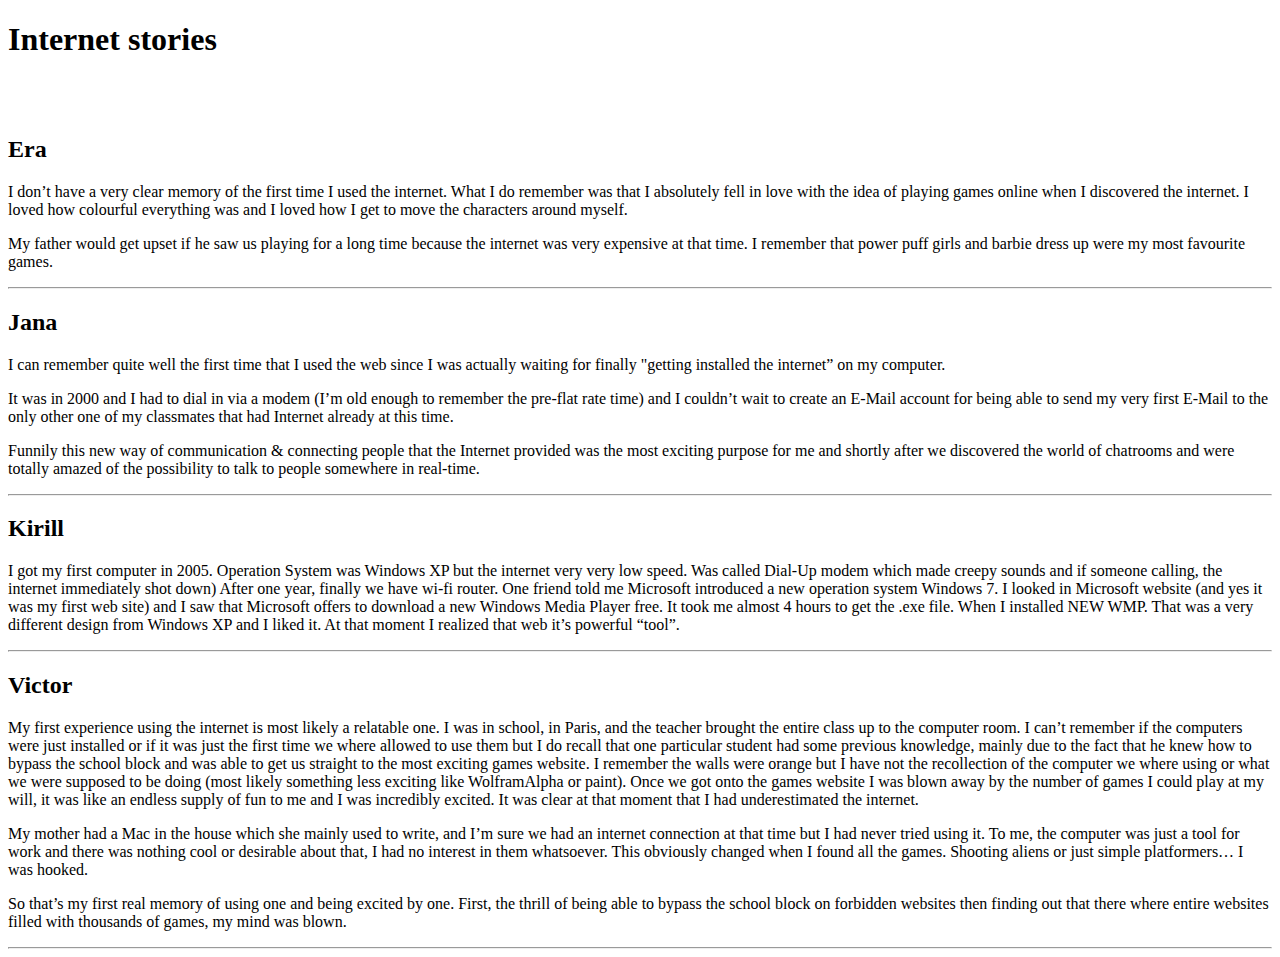
==== Asignment 2.html @ f5e792e7 "Create Asignment 2.html" ====
<!DOCTYPE html>
<html>
  <head>
    <title>Experience the internet</title>
  </head>
  <body>
    
    <h1>Internet stories</h1>
    <br>
    <br>

    <h2>Era</h2>
    <p>
      I don’t have a very clear memory of the first time I used the internet. What I do remember was 
      that I absolutely fell in love with the idea of playing games online when I discovered the internet. I loved how colourful everything was and I loved how I get to move the characters around myself.
    </p>  
    <p>
      My father would get upset if he saw us playing for a long time because the internet was very expensive at that time. I remember that power puff girls and barbie dress up were my most favourite games.
    </p>
    <hr>
    <h2>Jana</h2>
    <p>
      I can remember quite well the first time that I used the web since I was actually waiting for finally "getting installed the internet” on my computer.
    </p>
    <p>
       It was in 2000 and I had to dial in via a modem (I’m old enough to remember the pre-flat rate time) and I couldn’t wait to create an E-Mail account for being able to send my very first E-Mail to the only other one of my classmates that had Internet already at this time.
    </p>
    <p>
      Funnily this new way of communication & connecting people that the Internet provided was the most exciting purpose for me and shortly after we discovered the world of chatrooms and were totally amazed of the possibility to talk to people somewhere in real-time.
    </p>
    <hr>
    <h2>Kirill</h2>
    <p>
        I got my first computer in 2005. Operation System was Windows XP but the internet very very low speed. Was called Dial-Up modem which made creepy sounds and if someone calling, the internet immediately shot down) After one year, finally we have wi-fi router.  One friend told me Microsoft introduced a new operation system Windows 7.  I looked in Microsoft website (and yes it was my first web site) and I saw that Microsoft offers to download a new Windows Media Player free. It took me almost 4 hours to get the .exe file. When I installed NEW WMP. That was a very different design from Windows XP and I liked it. At that moment I realized that web it’s powerful “tool”.
    </p>
    <hr>
    <h2>Victor</h2>
    <p>
      My first experience using the internet is most likely a relatable one. I was in school, in Paris, and the teacher brought the entire class up to the computer room. I can’t remember if the computers were just installed or if it was just the first time we where allowed to use them but I do recall that one particular student had some previous knowledge, mainly due to the fact that he knew how to bypass the school block and was able to get us straight to the most exciting games website. I remember the walls were orange but I have not the recollection of the computer we where using or what we were supposed to be doing (most likely something less exciting like WolframAlpha or paint). Once we got onto the games website I was blown away by the number of games I could play at my will,  it was like an endless supply of fun to me and I was incredibly excited. It was clear at that moment that I had underestimated the internet.      
    </p>
    <p>
        My mother had a Mac in the house which she mainly used to write, and I’m sure we had an internet connection at that time but I had never tried using it. To me, the computer was just a tool for work and there was nothing cool or desirable about that, I had no interest in them whatsoever. This obviously changed when I found all the games. Shooting aliens or just simple platformers… I was hooked.      </p>
    <p>
        So that’s my first real memory of using one and being excited by one. First, the thrill of being able to bypass the school block on forbidden websites then finding out that there where entire websites filled with thousands of games, my mind was blown.
    </p>
    <hr>
  </body>
</html>
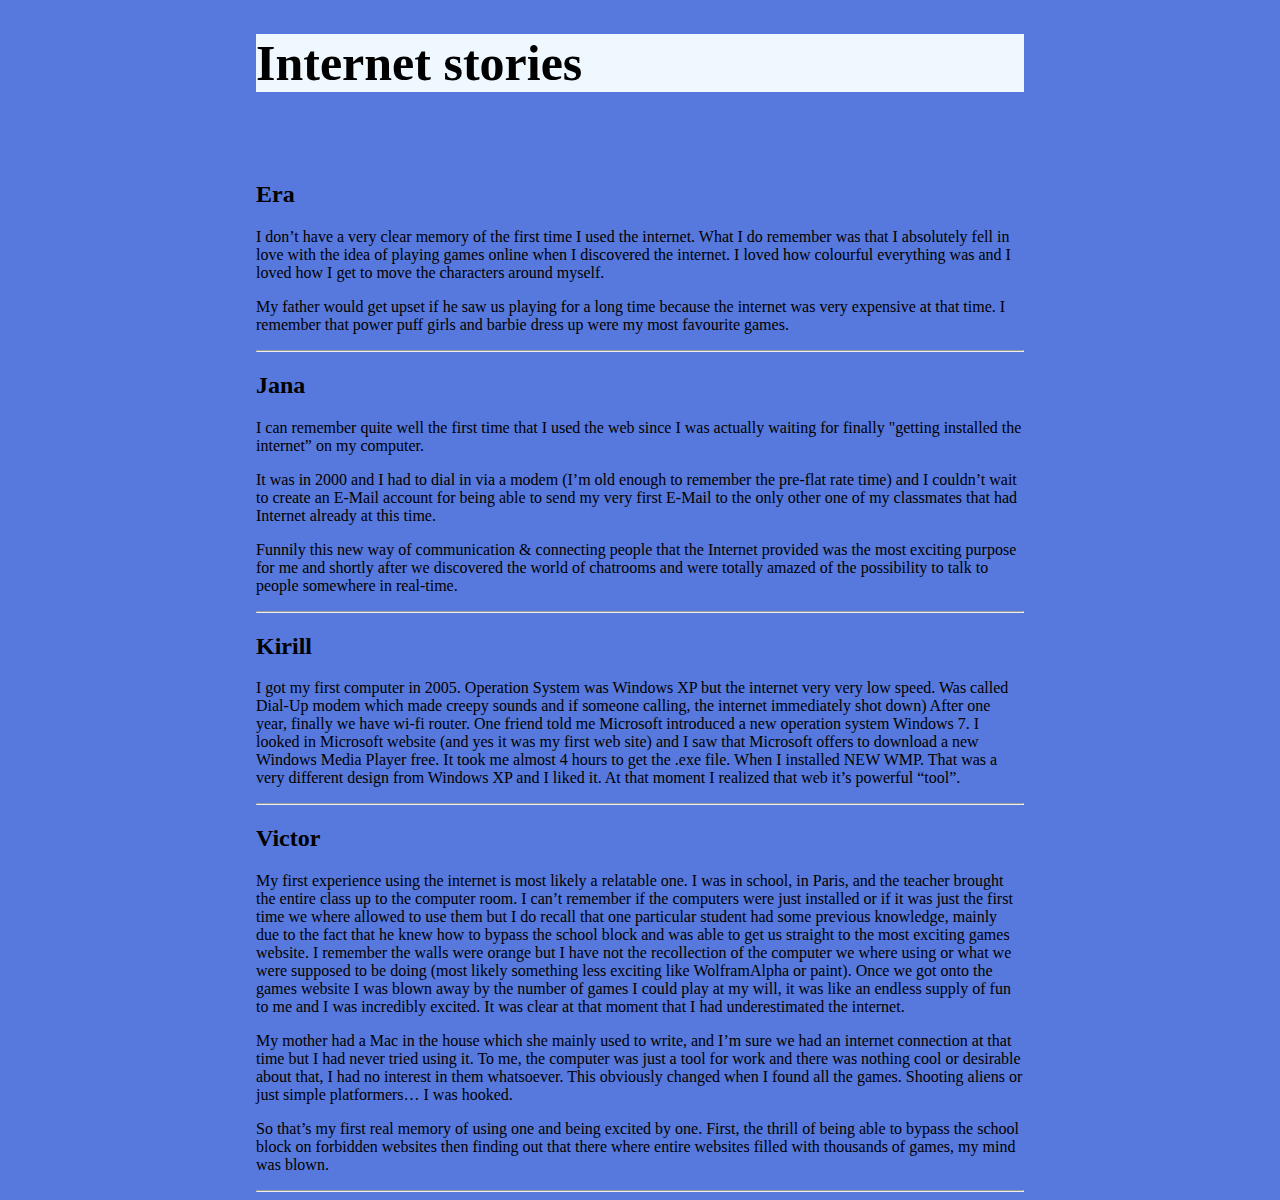
==== commit 6770d5ed: "style" ====
--- a/Asignment 2.html
+++ b/Asignment 2.html
@@ -2,6 +2,7 @@
 <html>
   <head>
     <title>Experience the internet</title>
+    <link rel="stylesheet" type="text/css" href="stylesheet.css">
   </head>
   <body>
     
--- a/stylesheet.css
+++ b/stylesheet.css
@@ -0,0 +1,12 @@
+body{
+    background-color: rgb(87, 121, 221);
+    margin-left: 20%;
+    margin-right: 20%;
+}
+
+h1{
+    background-color: aliceblue;
+    font-family: Georgia, 'Times New Roman', Times, serif;
+    font-size: 50px;
+    border-width: 2px;
+}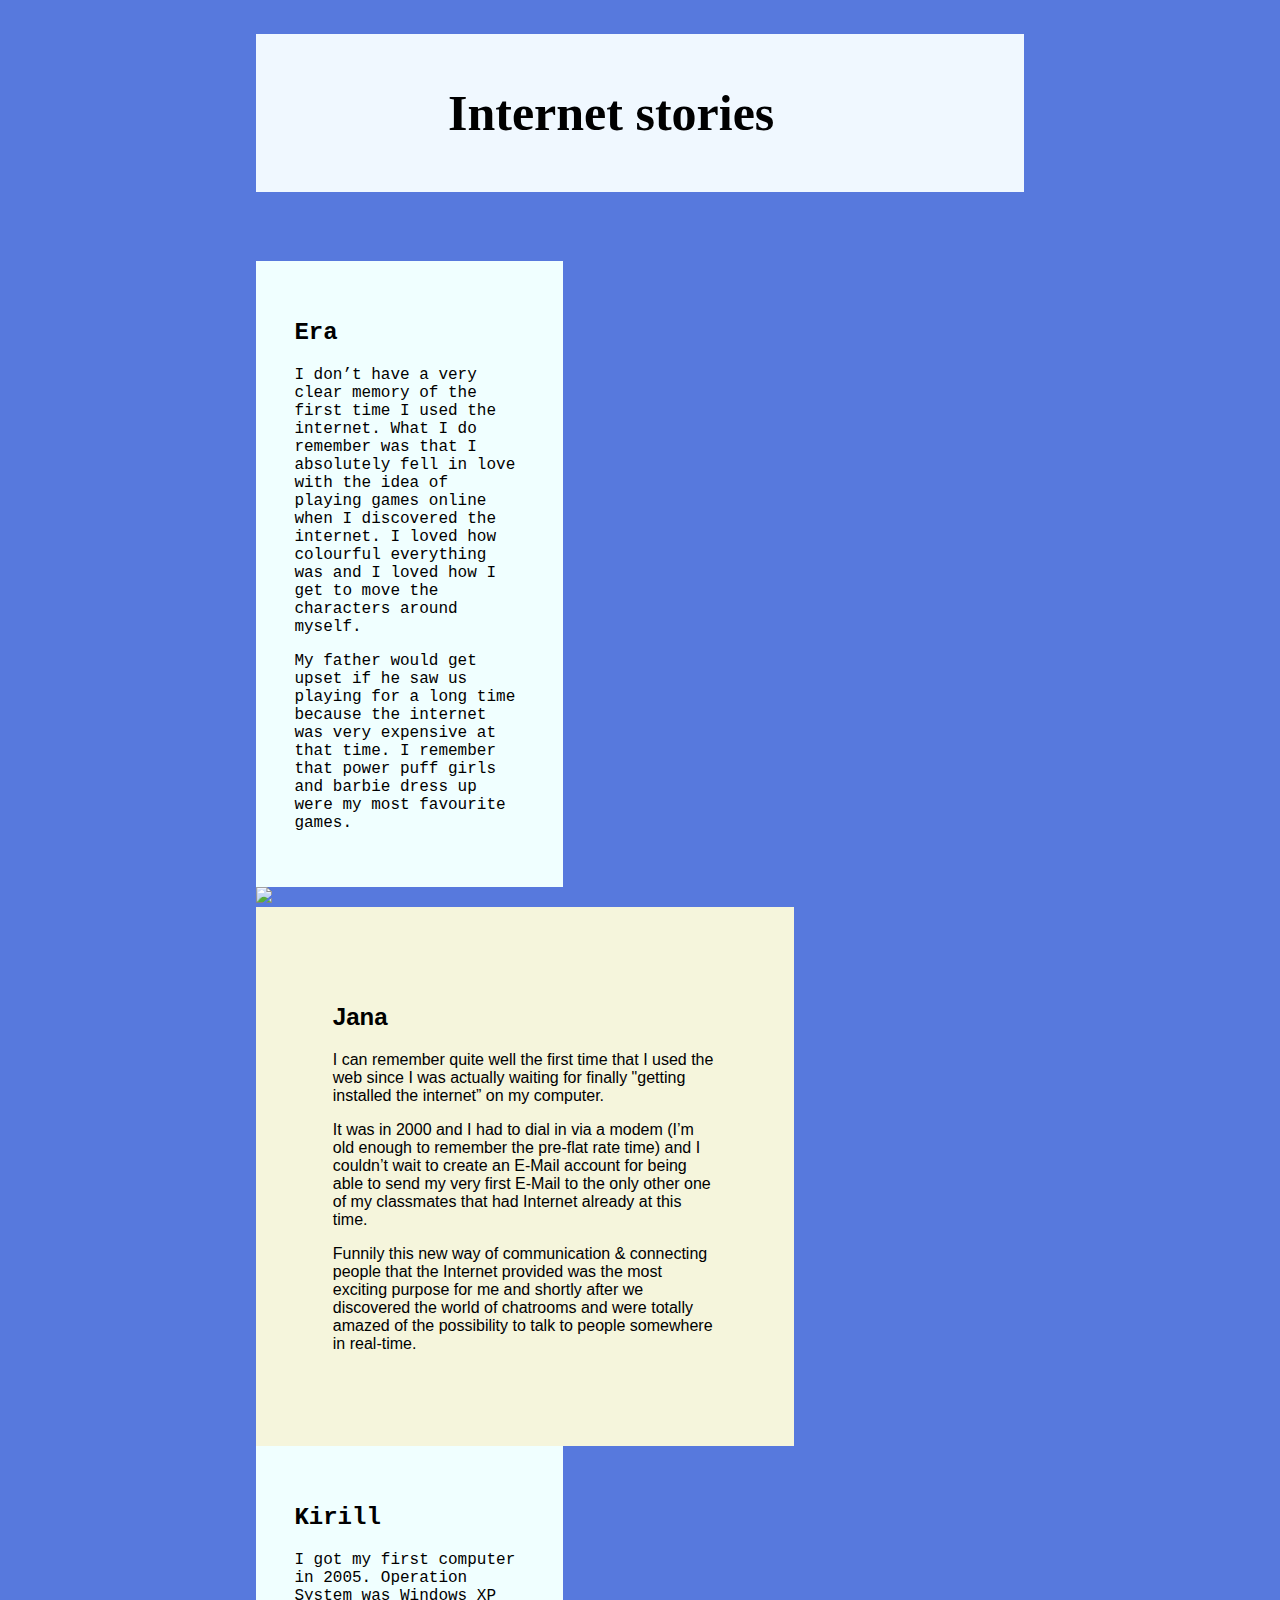
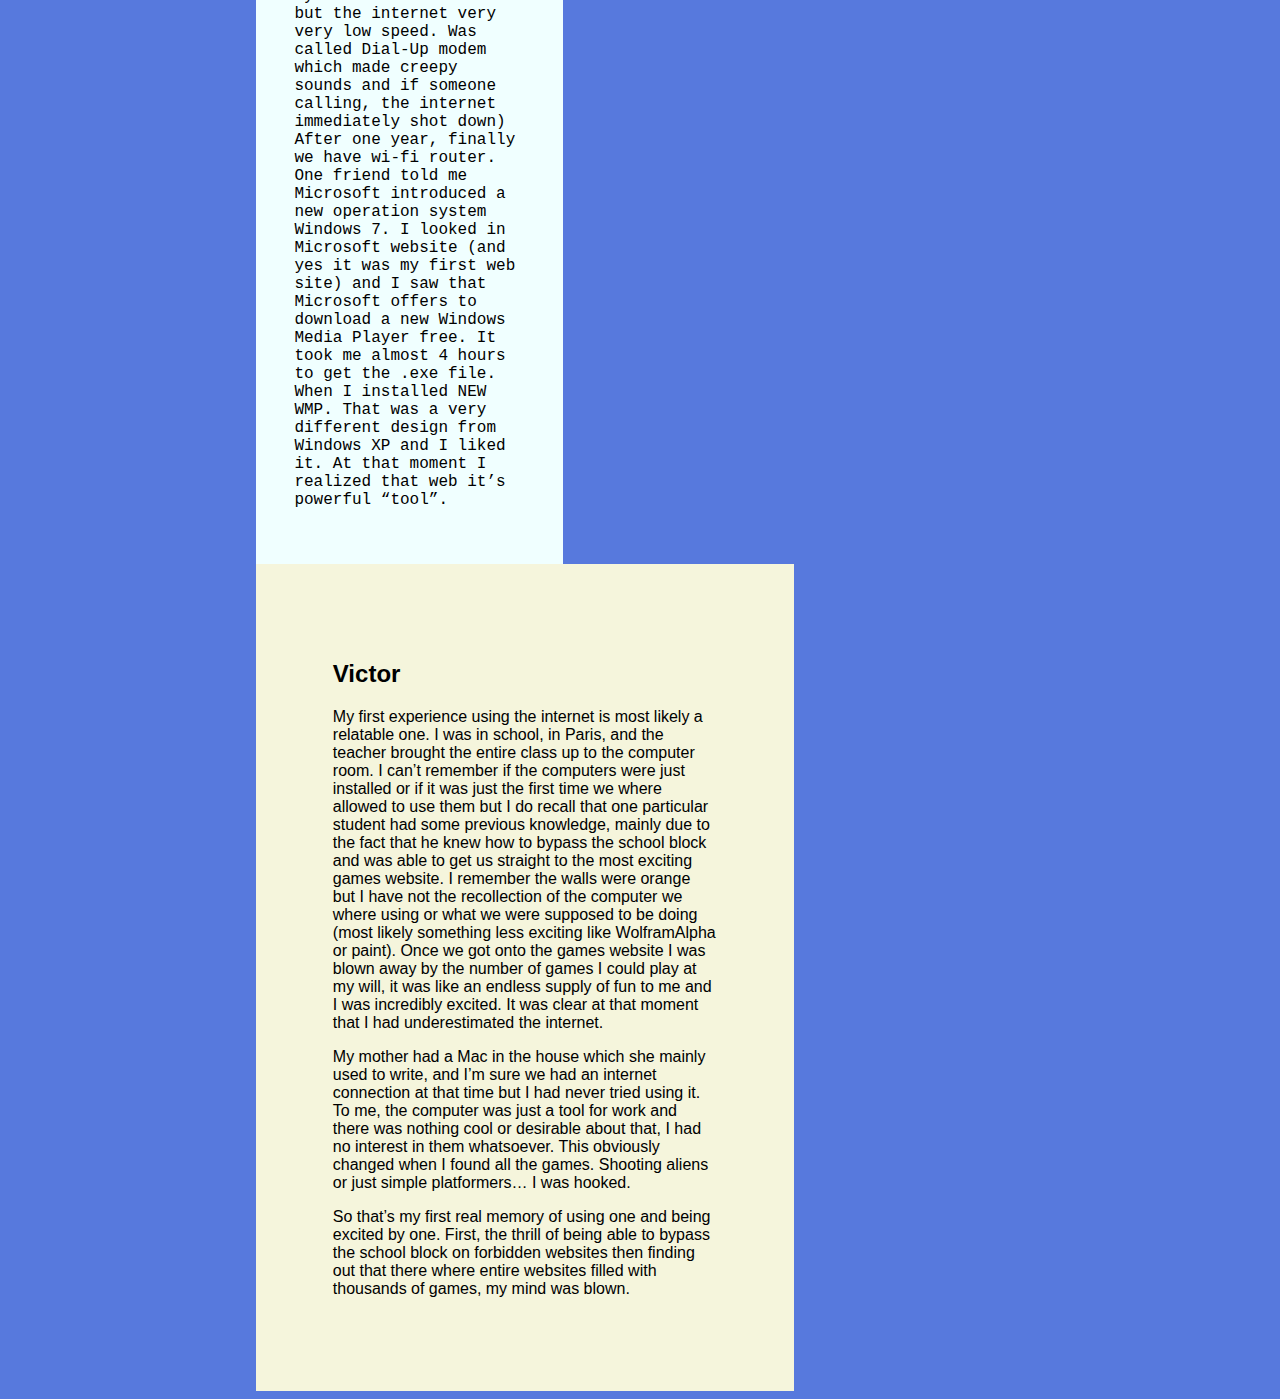
==== commit 0d86f02d: "update" ====
--- a/Asignment 2.html
+++ b/Asignment 2.html
@@ -10,40 +10,45 @@
     <br>
     <br>
 
-    <h2>Era</h2>
-    <p>
-      I don’t have a very clear memory of the first time I used the internet. What I do remember was 
-      that I absolutely fell in love with the idea of playing games online when I discovered the internet. I loved how colourful everything was and I loved how I get to move the characters around myself.
-    </p>  
-    <p>
-      My father would get upset if he saw us playing for a long time because the internet was very expensive at that time. I remember that power puff girls and barbie dress up were my most favourite games.
-    </p>
-    <hr>
-    <h2>Jana</h2>
-    <p>
-      I can remember quite well the first time that I used the web since I was actually waiting for finally "getting installed the internet” on my computer.
-    </p>
-    <p>
-       It was in 2000 and I had to dial in via a modem (I’m old enough to remember the pre-flat rate time) and I couldn’t wait to create an E-Mail account for being able to send my very first E-Mail to the only other one of my classmates that had Internet already at this time.
-    </p>
-    <p>
-      Funnily this new way of communication & connecting people that the Internet provided was the most exciting purpose for me and shortly after we discovered the world of chatrooms and were totally amazed of the possibility to talk to people somewhere in real-time.
-    </p>
-    <hr>
-    <h2>Kirill</h2>
+    <div class = "Name1">
+        <h2 class = "Naam">Era</h2>
+        <p>
+          I don’t have a very clear memory of the first time I used the internet. What I do remember was 
+          that I absolutely fell in love with the idea of playing games online when I discovered the internet. I loved how colourful everything was and I loved how I get to move the characters around myself.
+        </p>  
+        <p>
+          My father would get upset if he saw us playing for a long time because the internet was very expensive at that time. I remember that power puff girls and barbie dress up were my most favourite games.
+        </p>
+    </div>
+    <img class = "gif" src = "https://media.giphy.com/media/QgcQLZa6glP2w/giphy.gif">
+    <div class = "Name2">
+        <h2 class = "Naam">Jana</h2>
+        <p>
+          I can remember quite well the first time that I used the web since I was actually waiting for finally "getting installed the internet” on my computer.
+        </p>
+        <p>
+           It was in 2000 and I had to dial in via a modem (I’m old enough to remember the pre-flat rate time) and I couldn’t wait to create an E-Mail account for being able to send my very first E-Mail to the only other one of my classmates that had Internet already at this time.
+        </p>
+        <p>
+          Funnily this new way of communication & connecting people that the Internet provided was the most exciting purpose for me and shortly after we discovered the world of chatrooms and were totally amazed of the possibility to talk to people somewhere in real-time.
+        </p>
+    </div>
+    <div class = "Name1">
+    <h2 class = "Naam">Kirill</h2>
     <p>
         I got my first computer in 2005. Operation System was Windows XP but the internet very very low speed. Was called Dial-Up modem which made creepy sounds and if someone calling, the internet immediately shot down) After one year, finally we have wi-fi router.  One friend told me Microsoft introduced a new operation system Windows 7.  I looked in Microsoft website (and yes it was my first web site) and I saw that Microsoft offers to download a new Windows Media Player free. It took me almost 4 hours to get the .exe file. When I installed NEW WMP. That was a very different design from Windows XP and I liked it. At that moment I realized that web it’s powerful “tool”.
     </p>
-    <hr>
-    <h2>Victor</h2>
-    <p>
-      My first experience using the internet is most likely a relatable one. I was in school, in Paris, and the teacher brought the entire class up to the computer room. I can’t remember if the computers were just installed or if it was just the first time we where allowed to use them but I do recall that one particular student had some previous knowledge, mainly due to the fact that he knew how to bypass the school block and was able to get us straight to the most exciting games website. I remember the walls were orange but I have not the recollection of the computer we where using or what we were supposed to be doing (most likely something less exciting like WolframAlpha or paint). Once we got onto the games website I was blown away by the number of games I could play at my will,  it was like an endless supply of fun to me and I was incredibly excited. It was clear at that moment that I had underestimated the internet.      
-    </p>
-    <p>
-        My mother had a Mac in the house which she mainly used to write, and I’m sure we had an internet connection at that time but I had never tried using it. To me, the computer was just a tool for work and there was nothing cool or desirable about that, I had no interest in them whatsoever. This obviously changed when I found all the games. Shooting aliens or just simple platformers… I was hooked.      </p>
-    <p>
-        So that’s my first real memory of using one and being excited by one. First, the thrill of being able to bypass the school block on forbidden websites then finding out that there where entire websites filled with thousands of games, my mind was blown.
-    </p>
-    <hr>
+    </div>
+    <div class = "Name2">
+        <h2 class = "Naam">Victor</h2>
+        <p>
+          My first experience using the internet is most likely a relatable one. I was in school, in Paris, and the teacher brought the entire class up to the computer room. I can’t remember if the computers were just installed or if it was just the first time we where allowed to use them but I do recall that one particular student had some previous knowledge, mainly due to the fact that he knew how to bypass the school block and was able to get us straight to the most exciting games website. I remember the walls were orange but I have not the recollection of the computer we where using or what we were supposed to be doing (most likely something less exciting like WolframAlpha or paint). Once we got onto the games website I was blown away by the number of games I could play at my will,  it was like an endless supply of fun to me and I was incredibly excited. It was clear at that moment that I had underestimated the internet.      
+        </p>
+        <p>
+            My mother had a Mac in the house which she mainly used to write, and I’m sure we had an internet connection at that time but I had never tried using it. To me, the computer was just a tool for work and there was nothing cool or desirable about that, I had no interest in them whatsoever. This obviously changed when I found all the games. Shooting aliens or just simple platformers… I was hooked.      </p>
+        <p>
+            So that’s my first real memory of using one and being excited by one. First, the thrill of being able to bypass the school block on forbidden websites then finding out that there where entire websites filled with thousands of games, my mind was blown.
+        </p>
+    </div>
   </body>
 </html>
--- a/stylesheet.css
+++ b/stylesheet.css
@@ -8,5 +8,22 @@
     background-color: aliceblue;
     font-family: Georgia, 'Times New Roman', Times, serif;
     font-size: 50px;
-    border-width: 2px;
-}+    padding: 50px 25%;
+}
+
+.Name1 {
+    background-color: azure;
+    font-family: 'Courier New', Courier, monospace;
+    padding: 5%;
+    max-width: 30%;
+}
+
+.Name2 {
+    background-color: beige;
+    font-family: Verdana, Geneva, Tahoma, sans-serif;
+    padding: 10%;
+    max-width: 50%;
+}
+
+
+
